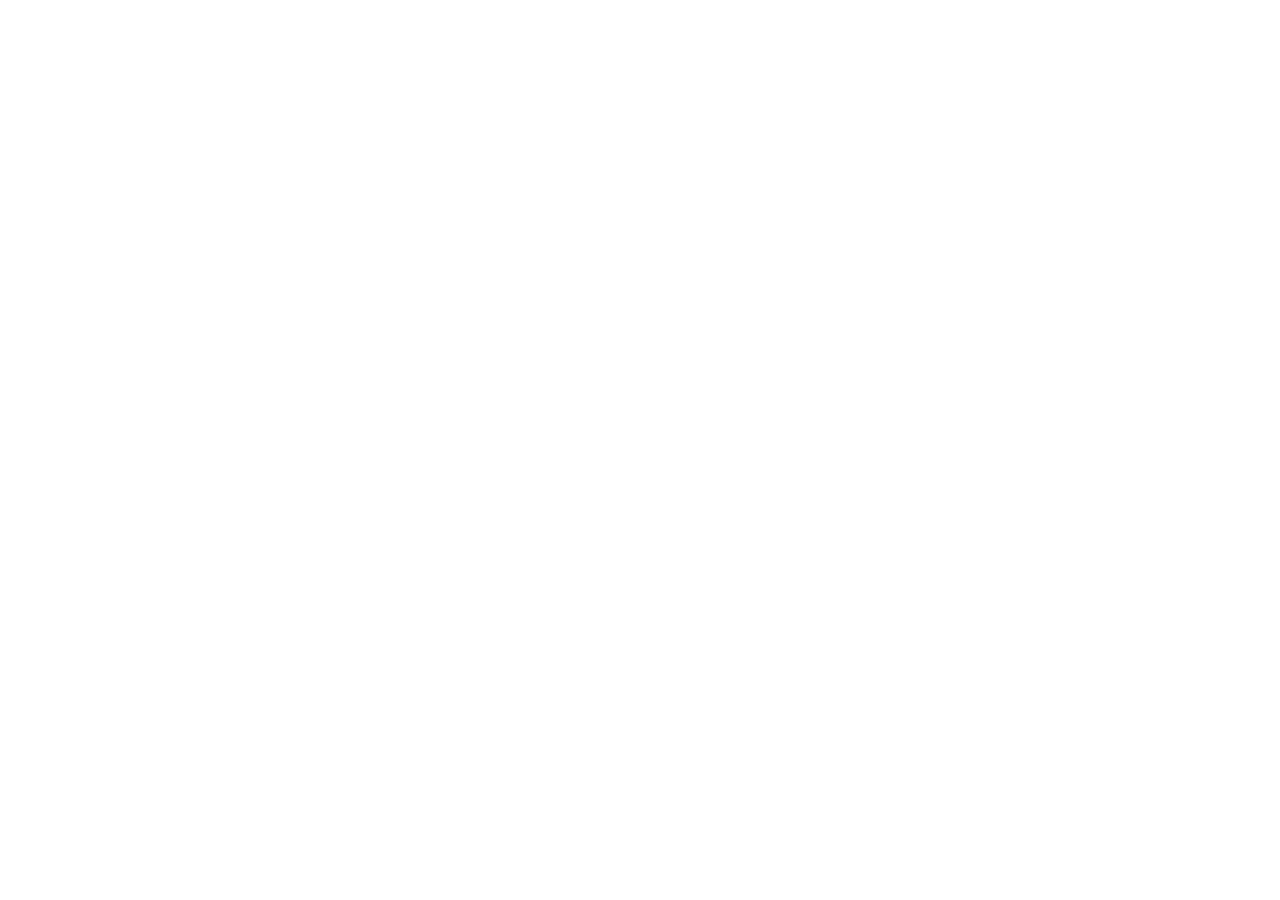
==== index.html @ 991fc71d "Add file structure" ====
<!DOCTYPE html>
<html lang="en">

<head>
    <meta charset="UTF-8">
    <meta name="viewport" content="width=device-width, initial-scale=1.0">
    <title>Document</title>

    <!-- internal css -->
    <link rel="stylesheet" href="index.css">

    <!-- external css -->

</head>

<body>

</body>

</html>
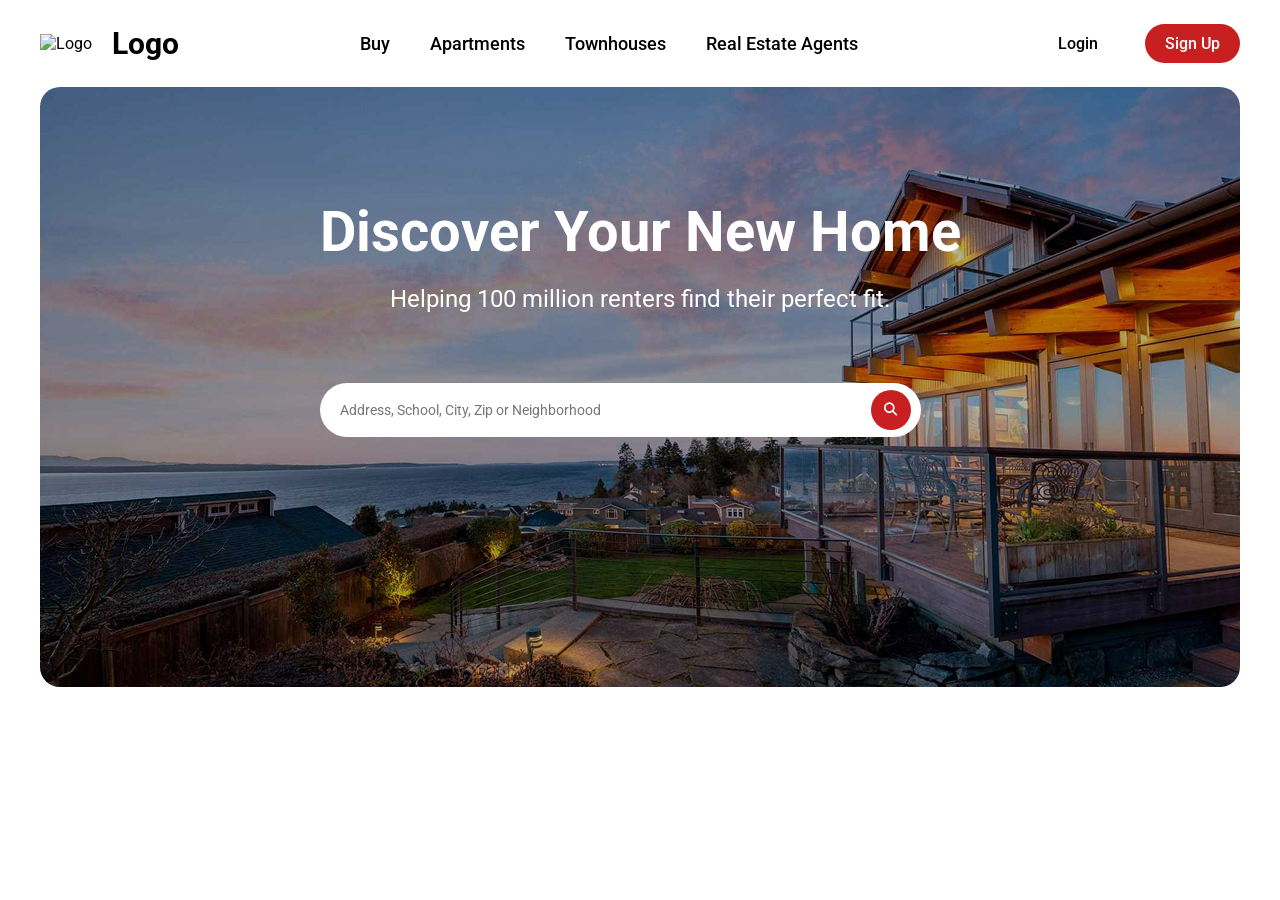
==== commit 73fdd45e: "add header and hero section in home page" ====
--- a/index.html
+++ b/index.html
@@ -10,11 +10,46 @@
     <link rel="stylesheet" href="index.css">
 
     <!-- external css -->
+    <link rel="preconnect" href="https://fonts.googleapis.com">
+    <link rel="preconnect" href="https://fonts.gstatic.com" crossorigin>
+    <link href="https://fonts.googleapis.com/css2?family=Roboto:ital,wght@0,100..900;1,100..900&display=swap"
+        rel="stylesheet">
 
+    <link rel="stylesheet" href="https://cdnjs.cloudflare.com/ajax/libs/font-awesome/6.4.2/css/all.min.css">
 </head>
 
 <body>
-
+    <header>
+        <div class="logo">
+            <img src="" alt="Logo">
+            <p>Logo</p>
+        </div>
+        <nav>
+            <ul>
+                <li><a href="">Buy</a></li>
+                <!-- <li><a href="">Sell</a></li> -->
+                <li><a href="">Apartments</a></li>
+                <li><a href="">Townhouses</a></li>
+                <li><a href="">Real Estate Agents</a></li>
+            </ul>
+        </nav>
+        <div class="header-buttons">
+            <a href="">Login</a>
+            <a href="">Sign Up</a>
+        </div>
+    </header>
+    <main>
+        <section class="hero">
+            <div class="hero-content">
+                <h1>Discover Your New Home</h1>
+                <p>Helping 100 million renters find their perfect fit.</p>
+                <div class="search">
+                    <input type="text" placeholder="Address, School, City, Zip or Neighborhood">
+                    <button><i class="fa-solid fa-magnifying-glass"></i></button>
+                </div>
+            </div>
+        </section>
+    </main>
 </body>
 
 </html>
--- a/index.css
+++ b/index.css
@@ -0,0 +1,123 @@
+* {
+    padding: 0;
+    margin: 0;
+    box-sizing: border-box;
+    font-family: "Roboto", sans-serif;
+}
+
+header {
+    margin: 24px 40px;
+    display: flex;
+    justify-content: space-between;
+    align-items: center
+}
+
+header .logo {
+    display: flex;
+    align-items: center;
+    gap: 20px;
+}
+
+header .logo p {
+    font-size: 30px;
+    font-weight: bold;
+}
+
+header nav ul {
+    display: flex;
+    gap: 40px;
+    list-style: none;
+}
+
+header nav ul li a {
+    font-size: 18px;
+    font-weight: 500;
+    text-decoration: none;
+    color: #000;
+}
+
+header .header-buttons {
+    display: flex;
+    align-items: center;
+    gap: 27px;
+}
+
+header .header-buttons a {
+    padding: 10px 20px;
+    font-weight: 500;
+    text-decoration: none;
+    border-radius: 20px;
+}
+
+header .header-buttons a:nth-child(1) {
+    color: #000;
+}
+
+header .header-buttons a:nth-child(2) {
+    color: #fff;
+    background-color: #C82021;
+}
+
+main .hero {
+    min-height: 600px;
+    margin: 0 40px;
+    display: flex;
+    justify-content: center;
+    /* align-items: center; */
+    border-radius: 20px;
+    background: url('images/hero-background.png');
+    background-size: cover;
+    background-position: center;
+}
+
+main .hero .hero-content {
+    margin: 80px 0;
+    display: flex;
+    flex-direction: column;
+    gap: 20px;
+}
+
+main .hero .hero-content h1 {
+    margin-top: 32px;
+    text-align: center;
+    font-size: 56px;
+    color: #fff;
+}
+
+main .hero .hero-content p {
+    text-align: center;
+    font-size: 24px;
+    color: #fff;
+}
+
+main .hero .hero-content .search {
+    margin-top: 50px;
+    display: flex;
+    align-items: center;
+}
+
+main .hero .hero-content .search input {
+    width: 100%;
+    padding: 19px 20px;
+    font-size: 14px;
+    font-weight: 400;
+    border-radius: 50px;
+    border: none;
+    outline: none;
+}
+
+main .hero .hero-content .search button {
+    width: 40px;
+    height: 40px;
+    padding: 14px;
+    display: flex;
+    align-items: center;
+    justify-content: center;
+    position: relative;
+    right: 50px;
+    border: none;
+    border-radius: 50px;
+    cursor: pointer;
+    color: #fff;
+    background-color: #C82021;
+}
